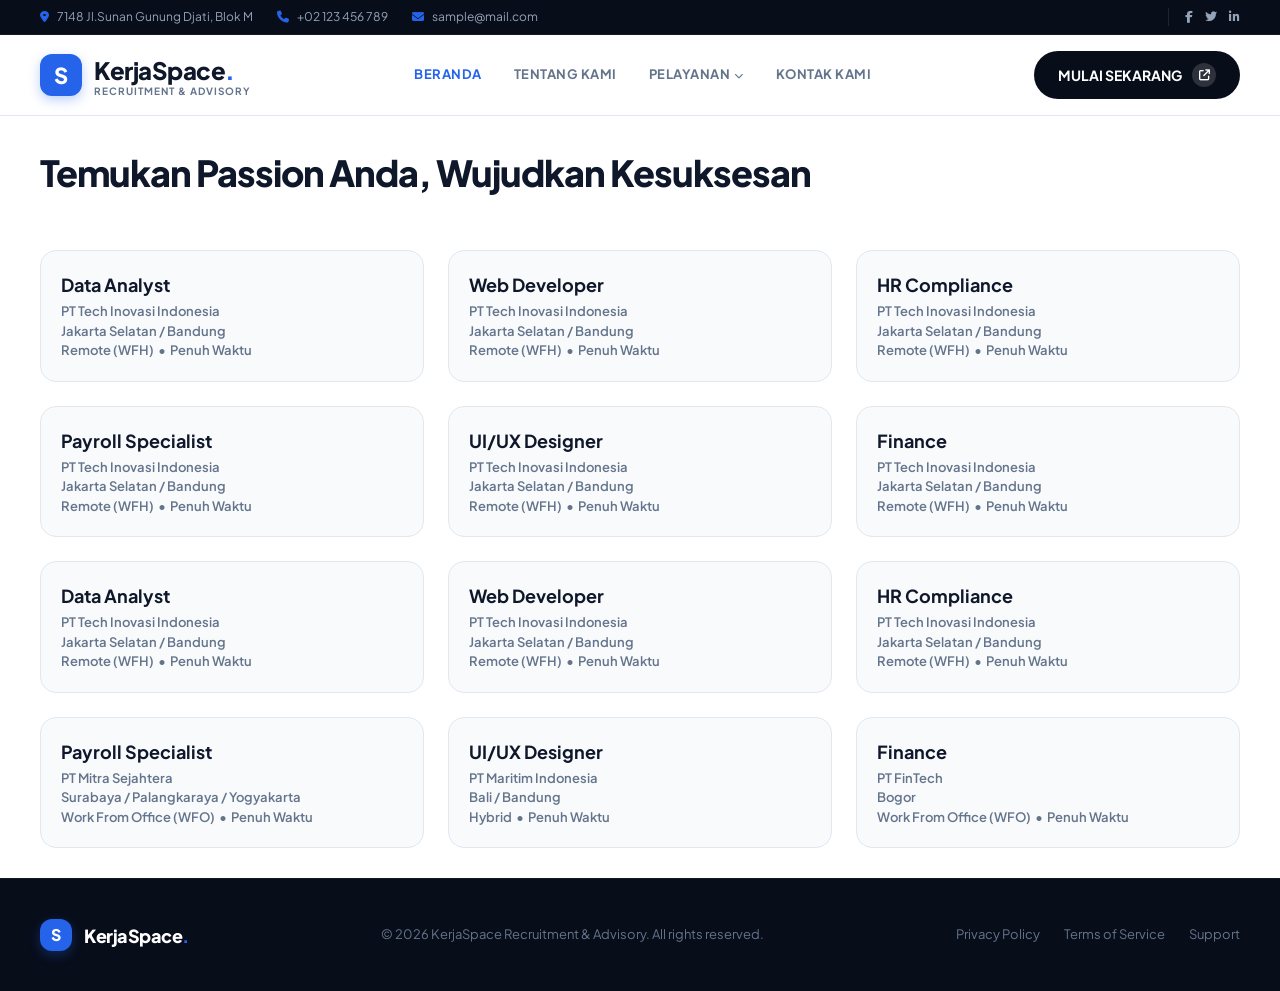
==== lowongan.html @ b77eb51c "first commit" ====
<!DOCTYPE html>
<html lang="id">
<head>
    <meta charset="UTF-8">
    <meta name="viewport" content="width=device-width, initial-scale=1.0">
    <title>KerjaSpace. - Recruitment & Advisory</title>
    
    <link rel="stylesheet" href="style.css">
    <!-- Font Awesome Icons -->
    <link rel="stylesheet" href="https://cdnjs.cloudflare.com/ajax/libs/font-awesome/6.4.0/css/all.min.css">
    
    <!-- Google Fonts: Plus Jakarta Sans -->
    <link rel="preconnect" href="https://fonts.googleapis.com">
    <link rel="preconnect" href="https://fonts.gstatic.com" crossorigin>
    <link href="https://fonts.googleapis.com/css2?family=Plus+Jakarta+Sans:wght@400;500;600;700;800&display=swap" rel="stylesheet">
    
</head>
<body>
      <!-- 1. TOP BAR -->
      <div class="top-bar">
        <div class="container">
            <div class="top-info">
                <div class="top-info-item">
                    <i class="fa-solid fa-location-dot"></i>
                    <span>7148 Jl.Sunan Gunung Djati, Blok M</span>
                </div>
                <div class="top-info-item">
                    <i class="fa-solid fa-phone"></i>
                    <span>+02 123 456 789</span>
                </div>
                <div class="top-info-item">
                    <i class="fa-solid fa-envelope"></i>
                    <span>sample@mail.com</span>
                </div>
            </div>
                <div class="top-socials">
                    <a href="#"><i class="fa-brands fa-facebook-f"></i></a>
                    <a href="#"><i class="fa-brands fa-twitter"></i></a>
                    <a href="#"><i class="fa-brands fa-linkedin-in"></i></a>
                </div>
        </div>
    </div>

   <!-- 2. NAVBAR -->
   <header class="navbar">
    <div class="container">
        <!-- Logo -->
        <a href="#" class="logo">
            <div class="logo-box">S</div>
            <div>
                <div class="logo-text">KerjaSpace<span>.</span></div>
                <div class="logo-sub">Recruitment & Advisory</div>
            </div>
        </a>

        <!-- Navigation Links -->
        <nav class="nav-links">
            <a href="index.html" class="nav-link active">Beranda</a>
            <a href="#about" class="nav-link">Tentang Kami</a>
            
            <div class="nav-dropdown">
                <a href="#services" class="nav-link dropdown-toggle">
                    Pelayanan <i class="fa-solid fa-chevron-down"></i>
                </a>
                <div class="dropdown-menu">
                    <a href="lowongan.html" class="dropdown-item">Lowongan Kerja</a>
                    <a href="#konsultasi" class="dropdown-item">Konsultasi Karier</a>
                    <a href="#pelatihan" class="dropdown-item">Pelatihan & Sourcing</a>
                </div>
            </div>
        
            <a href="#contact" class="nav-link">Kontak Kami</a>
        </nav>

        <!-- CTA Button -->
        <a href="#get-started" class="btn btn-dark">
            MULAI SEKARANG
            <span class="btn-icon"><i class="fa-solid fa-arrow-up-right-from-square"></i></span>
        </a>

        <!-- Mobile Toggle -->
        <button class="mobile-toggle" aria-label="Toggle navigation">
            <i class="fa-solid fa-bars"></i>
        </button>
    </div>
</header>

 <!-- 4. JOB CATEGORIES SECTION -->
 <section class="categories-jobs">
    <div class="container">
        <div class="section-header">
            <div class="section-header-left">
                <h2 class="section-title">Temukan Passion Anda, Wujudkan Kesuksesan</h2>
            </div>
        </div>

        <!-- Categories Grid -->
        <div class="categories-grid">
            
            <!-- Category 1 -->
            <div class="category-card">
                <!-- <div class="category-avatar">
                    <img src="https://images.unsplash.com/photo-1560250097-0b93528c311a?auto=format&fit=crop&w=150&q=80" alt="Benefits Manager">
                </div> -->
                <div class="category-info">
                    <h3>Data Analyst</h3>
                    <p>PT Tech Inovasi Indonesia</p>
                    <p>Jakarta Selatan / Bandung</p>
                    <p>Remote (WFH)  •  Penuh Waktu</p>
                </div>
            </div>

            <!-- Category 2 -->
            <div class="category-card">
                <!-- <div class="category-avatar">
                    <img src="https://images.unsplash.com/photo-1519085360753-af0119f7cbe7?auto=format&fit=crop&w=150&q=80" alt="Recruitment">
                </div> -->
                <div class="category-info">
                    <h3>Web Developer</h3>
                    <p>PT Tech Inovasi Indonesia</p>
                    <p>Jakarta Selatan / Bandung</p>
                    <p>Remote (WFH)  •  Penuh Waktu</p>
                </div>
            </div>

            <!-- Category 3 -->
            <div class="category-card">
                <!-- <div class="category-avatar">
                    <img src="https://images.unsplash.com/photo-1573497019940-1c28c88b4f3e?auto=format&fit=crop&w=150&q=80" alt="HR Compliance">
                </div> -->
                <div class="category-info">
                    <h3>HR Compliance</h3>
                    <p>PT Tech Inovasi Indonesia</p>
                    <p>Jakarta Selatan / Bandung</p>
                    <p>Remote (WFH)  •  Penuh Waktu</p>
                </div>
            </div>

            <!-- Category 4 -->
            <div class="category-card">
                <!-- <div class="category-avatar">
                    <img src="https://images.unsplash.com/photo-1580489944761-15a19d654956?auto=format&fit=crop&w=150&q=80" alt="Payroll Specialist">
                </div> -->
                <div class="category-info">
                    <h3>Payroll Specialist</h3>
                    <p>PT Tech Inovasi Indonesia</p>
                    <p>Jakarta Selatan / Bandung</p>
                    <p>Remote (WFH)  •  Penuh Waktu</p>
                </div>
            </div>

            <!-- Category 5 -->
            <div class="category-card">
                <!-- <div class="category-avatar">
                    <img src="https://images.unsplash.com/photo-1507003211169-0a1dd7228f2d?auto=format&fit=crop&w=150&q=80" alt="Sourcing HR">
                </div> -->
                <div class="category-info">
                    <h3>UI/UX Designer</h3>
                    <p>PT Tech Inovasi Indonesia</p>
                    <p>Jakarta Selatan / Bandung</p>
                    <p>Remote (WFH)  •  Penuh Waktu</p>
                </div>
            </div>

            <!-- Category 6 -->
            <div class="category-card">
                <!-- <div class="category-avatar">
                    <img src="https://images.unsplash.com/photo-1500648767791-00dcc994a43e?auto=format&fit=crop&w=150&q=80" alt="Talent Acquisition">
                </div> -->
                <div class="category-info">
                    <h3>Finance</h3>
                    <p>PT Tech Inovasi Indonesia</p>
                    <p>Jakarta Selatan / Bandung</p>
                    <p>Remote (WFH)  •  Penuh Waktu</p>
                </div>
            </div>

             <!-- Category 1 -->
             <div class="category-card">
                <!-- <div class="category-avatar">
                    <img src="https://images.unsplash.com/photo-1560250097-0b93528c311a?auto=format&fit=crop&w=150&q=80" alt="Benefits Manager">
                </div> -->
                <div class="category-info">
                    <h3>Data Analyst</h3>
                    <p>PT Tech Inovasi Indonesia</p>
                    <p>Jakarta Selatan / Bandung</p>
                    <p>Remote (WFH)  •  Penuh Waktu</p>
                </div>
            </div>

            <!-- Category 2 -->
            <div class="category-card">
                <!-- <div class="category-avatar">
                    <img src="https://images.unsplash.com/photo-1519085360753-af0119f7cbe7?auto=format&fit=crop&w=150&q=80" alt="Recruitment">
                </div> -->
                <div class="category-info">
                    <h3>Web Developer</h3>
                    <p>PT Tech Inovasi Indonesia</p>
                    <p>Jakarta Selatan / Bandung</p>
                    <p>Remote (WFH)  •  Penuh Waktu</p>
                </div>
            </div>

            <!-- Category 3 -->
            <div class="category-card">
                <!-- <div class="category-avatar">
                    <img src="https://images.unsplash.com/photo-1573497019940-1c28c88b4f3e?auto=format&fit=crop&w=150&q=80" alt="HR Compliance">
                </div> -->
                <div class="category-info">
                    <h3>HR Compliance</h3>
                    <p>PT Tech Inovasi Indonesia</p>
                    <p>Jakarta Selatan / Bandung</p>
                    <p>Remote (WFH)  •  Penuh Waktu</p>
                </div>
            </div>

            <!-- Category 4 -->
            <div class="category-card">
                <!-- <div class="category-avatar">
                    <img src="https://images.unsplash.com/photo-1580489944761-15a19d654956?auto=format&fit=crop&w=150&q=80" alt="Payroll Specialist">
                </div> -->
                <div class="category-info">
                    <h3>Payroll Specialist</h3>
                    <p>PT Mitra Sejahtera</p>
                    <p>Surabaya / Palangkaraya / Yogyakarta</p>
                    <p>Work From Office (WFO)  •  Penuh Waktu</p>
                </div>
            </div>

            <!-- Category 5 -->
            <div class="category-card">
                <!-- <div class="category-avatar">
                    <img src="https://images.unsplash.com/photo-1507003211169-0a1dd7228f2d?auto=format&fit=crop&w=150&q=80" alt="Sourcing HR">
                </div> -->
                <div class="category-info">
                    <h3>UI/UX Designer</h3>
                    <p>PT Maritim Indonesia</p>
                    <p>Bali / Bandung</p>
                    <p>Hybrid  •  Penuh Waktu</p>
                </div>
            </div>

            <!-- Category 6 -->
            <div class="category-card">
                <!-- <div class="category-avatar">
                    <img src="https://images.unsplash.com/photo-1500648767791-00dcc994a43e?auto=format&fit=crop&w=150&q=80" alt="Talent Acquisition">
                </div> -->
                <div class="category-info">
                    <h3>Finance</h3>
                    <p>PT FinTech</p>
                    <p>Bogor</p>
                    <p>Work From Office (WFO)  •  Penuh Waktu</p>
                </div>
            </div>

        </div>
    </div>
</section>
    <!-- FOOTER -->
    <footer class="footer">
        <div class="container">
            <div class="logo">
                <div class="logo-box" style="width: 32px; height: 32px; font-size: 16px;">S</div>
                <div class="logo-text" style="font-size: 18px; color: #fff;">KerjaSpace<span>.</span></div>
            </div>
            <div>&copy; 2026 KerjaSpace Recruitment & Advisory. All rights reserved.</div>
            <div class="footer-links">
                <a href="#">Privacy Policy</a>
                <a href="#">Terms of Service</a>
                <a href="#">Support</a>
            </div>
        </div>
    </footer>

    <script>
        const mobileToggle = document.querySelector('.mobile-toggle');
        const navLinks = document.querySelector('.nav-links');
      
        mobileToggle.addEventListener('click', () => {
          // Toggle class 'active' pada nav-links dan tombolnya
          navLinks.classList.toggle('active');
          mobileToggle.classList.toggle('active');
        });
      </script>
</body>
</html>
---- style.css ----
/* ==========================================================================
   1. CSS VARIABLES & RESET
   ========================================================================== */
:root {
    --primary-color: #2563eb;
    --primary-hover: #1d4ed8;
    --primary-dark: #1e40af;
    --dark-navy: #0b132b;
    --dark-bg: #080d1a;
    --text-dark: #0f172a;
    --text-muted: #64748b;
    --text-light: #94a3b8;
    --bg-light: #f8fafc;
    --border-color: #e2e8f0;
    --card-bg: #ffffff;
    --font-family: 'Plus Jakarta Sans', sans-serif;
    --radius-sm: 8px;
    --radius-md: 16px;
    --radius-lg: 24px;
    --radius-full: 9999px;
    --transition: all 0.3s ease;
}

*, *::before, *::after {
    box-sizing: border-box;
    margin: 0;
    padding: 0;
}

html {
    scroll-behavior: smooth;
}

body {
    font-family: var(--font-family);
    background-color: var(--bg-light);
    color: var(--text-dark);
    line-height: 1.5;
    -webkit-font-smoothing: antialiased;
}

a {
    text-decoration: none;
    color: inherit;
}

ul {
    list-style: none;
}

/* ==========================================================================
   2. LAYOUT & CONTAINERS
   ========================================================================== */
.container {
    width: 100%;
    max-width: 1240px;
    margin: 0 auto;
    padding: 0 20px;
}

/* Badges */
.badge {
    display: inline-flex;
    align-items: center;
    gap: 8px;
    padding: 6px 16px;
    border-radius: var(--radius-full);
    font-size: 12px;
    font-weight: 700;
    text-transform: uppercase;
    letter-spacing: 0.5px;
}

.badge-primary {
    background-color: #eff6ff;
    color: var(--primary-color);
    border: 1px solid #dbeafe;
}

.badge-dark {
    background-color: rgba(255, 255, 255, 0.08);
    color: var(--primary-color);
    border: 1px solid rgba(255, 255, 255, 0.1);
}

/* Buttons */
.btn {
    display: inline-flex;
    align-items: center;
    justify-content: center;
    gap: 10px;
    padding: 12px 24px;
    border-radius: var(--radius-full);
    font-size: 14px;
    font-weight: 700;
    cursor: pointer;
    transition: var(--transition);
    border: none;
}

.btn-icon {
    width: 24px;
    height: 24px;
    border-radius: 50%;
    display: flex;
    align-items: center;
    justify-content: center;
    font-size: 11px;
    transition: var(--transition);
}

.btn-primary {
    background-color: var(--primary-color);
    color: #ffffff;
    box-shadow: 0 10px 20px -5px rgba(37, 99, 235, 0.4);
}

.btn-primary .btn-icon {
    background-color: rgba(255, 255, 255, 0.2);
    color: #ffffff;
}

.btn-primary:hover {
    background-color: var(--primary-hover);
    transform: translateY(-2px);
}

.btn-primary:hover .btn-icon {
    background-color: #ffffff;
    color: var(--primary-color);
}

.btn-dark {
    background-color: var(--dark-bg);
    color: #ffffff;
}

.btn-dark .btn-icon {
    background-color: rgba(255, 255, 255, 0.15);
    color: #ffffff;
}

.btn-dark:hover {
    background-color: var(--primary-color);
    transform: translateY(-2px);
}

/* ==========================================================================
   3. TOP BAR
   ========================================================================== */
.top-bar {
    background-color: var(--dark-bg);
    color: var(--text-light);
    font-size: 12px;
    padding: 8px 0;
    border-bottom: 1px solid rgba(255, 255, 255, 0.05);
}

.top-bar .container {
    display: flex;
    justify-content: space-between;
    align-items: center;
    flex-wrap: wrap;
    gap: 12px;
}

.top-info {
    display: flex;
    align-items: center;
    gap: 24px;
    flex-wrap: wrap;
}

.top-info-item {
    display: flex;
    align-items: center;
    gap: 8px;
}

.top-info-item i {
    color: var(--primary-color);
}

.top-actions {
    display: flex;
    align-items: center;
    gap: 16px;
}

.lang-select {
    background: transparent;
    color: var(--text-light);
    border: none;
    font-size: 12px;
    cursor: pointer;
    outline: none;
    font-family: inherit;
}

.lang-select option {
    background-color: var(--dark-bg);
    color: #fff;
}

.top-socials {
    display: flex;
    align-items: center;
    gap: 12px;
    padding-left: 16px;
    border-left: 1px solid rgba(255, 255, 255, 0.1);
}

.top-socials a:hover {
    color: #ffffff;
}

/* ==========================================================================
   4. NAVBAR
   ========================================================================== */
.navbar {
    background-color: rgba(255, 255, 255, 0.95);
    backdrop-filter: blur(10px);
    position: sticky;
    top: 0;
    z-index: 100;
    border-bottom: 1px solid var(--border-color);
}

.navbar .container {
    display: flex;
    justify-content: space-between;
    align-items: center;
    height: 80px;
}

.mobile-toggle {
    display: none;
    background: none;
    border: none;
    font-size: 1.5rem;
    cursor: pointer;
    color: #1e293b;
  }
  
  @media (max-width: 768px) {
    .mobile-toggle {
      display: block;
    }
  
    .nav-links {
      display: none;
      position: absolute;
      top: 100%;
      left: 0;
      width: 100%;
      background-color: #ffffff;
      flex-direction: column;
      padding: 1.5rem;
      box-shadow: 0 4px 12px rgba(0, 0, 0, 0.1);
      z-index: 1000; 
      gap: 1rem;
    }
  
    /* KETIKA KLIK: Class 'active' ditambahkan lewat JS agar menu muncul */
    .nav-links.active {
      display: flex;
    }
  }

.nav-dropdown {
    position: relative;
    display: inline-block;
  }
  
  .dropdown-menu {
    display: none;
    position: absolute;
    top: 100%;
    left: 0;
    background-color: #ffffff;
    min-width: 200px;
    box-shadow: 0 4px 12px rgba(0, 0, 0, 0.1);
    border-radius: 8px;
    padding: 8px 0;
    z-index: 1000;
    flex-direction: column;
  }
  
  .dropdown-menu .dropdown-item {
    padding: 10px 16px;
    color: #1e293b;
    text-decoration: none;
    font-size: 0.95rem;
    display: block;
    transition: background 0.2s, color 0.2s;
  }
  
  .dropdown-menu .dropdown-item:hover {
    background-color: #f1f5f9;
    color: #2563eb;
  }
  
  .nav-dropdown:hover .dropdown-menu {
    display: flex;
  }
  
  .nav-dropdown:hover .fa-chevron-down {
    transform: rotate(180deg);
    transition: transform 0.3s ease;
  }
  
  @media (max-width: 768px) {
    .navbar, .container {
      position: relative;
    }
  
    .nav-links {
      display: none;
      position: absolute;
      top: 100%;    
      left: 0;
      right: 0;
      width: 100%;  
      background-color: #ffffff;
      flex-direction: column;
      align-items: center;
      padding: 2rem 1.5rem;
      box-shadow: 0 10px 20px rgba(0, 0, 0, 0.1);
      z-index: 1000;
      gap: 1.2rem;
    }
  
    .nav-links.active {
      display: flex;
    }
  }

.logo {
    display: flex;
    align-items: center;
    gap: 12px;
}

.logo-box {
    width: 42px;
    height: 42px;
    background-color: var(--primary-color);
    color: #ffffff;
    font-weight: 800;
    font-size: 22px;
    border-radius: 12px;
    display: flex;
    align-items: center;
    justify-content: center;
    box-shadow: 0 4px 12px rgba(37, 99, 235, 0.3);
}

.logo-text {
    font-size: 24px;
    font-weight: 800;
    color: var(--text-dark);
    letter-spacing: -0.5px;
}

.logo-text span {
    color: var(--primary-color);
}

.logo-sub {
    font-size: 10px;
    text-transform: uppercase;
    letter-spacing: 1px;
    color: var(--text-muted);
    font-weight: 700;
    margin-top: -4px;
}

.nav-links {
    display: flex;
    align-items: center;
    gap: 32px;
}

.nav-link {
    font-size: 13px;
    font-weight: 700;
    color: var(--text-muted);
    text-transform: uppercase;
    letter-spacing: 0.5px;
    display: flex;
    align-items: center;
    gap: 4px;
    transition: var(--transition);
}

.nav-link i {
    font-size: 9px;
}

.nav-link:hover, .nav-link.active {
    color: var(--primary-color);
}

.mobile-toggle {
    display: none;
    background: none;
    border: none;
    font-size: 24px;
    color: var(--text-dark);
    cursor: pointer;
}

/* ==========================================================================
   5. HERO SECTION
   ========================================================================== */
.hero {
    background: linear-gradient(135deg, #eef2ff 0%, #e0e7ff 50%, #dbeafe 100%);
    padding: 80px 0 100px;
    position: relative;
    overflow: hidden;
}

.hero::before {
    content: '';
    position: absolute;
    top: -100px;
    left: -100px;
    width: 400px;
    height: 400px;
    background: rgba(37, 99, 235, 0.1);
    border-radius: 50%;
    filter: blur(80px);
}

.hero-grid {
    display: grid;
    grid-template-columns: 1.2fr 0.8fr;
    gap: 60px;
    align-items: center;
}

.hero-content {
    display: flex;
    flex-direction: column;
    gap: 24px;
}

.hero-title {
    font-size: 54px;
    font-weight: 800;
    line-height: 1.15;
    color: var(--text-dark);
    letter-spacing: -1.5px;
}

.hero-title-highlight {
    background: linear-gradient(90deg, var(--primary-color), #3b82f6);
    -webkit-background-clip: text;
    -webkit-text-fill-color: transparent;
}

.hero-description {
    font-size: 18px;
    color: var(--text-muted);
    max-width: 540px;
    line-height: 1.6;
}

.hero-actions {
    display: flex;
    align-items: center;
    gap: 16px;
    flex-wrap: wrap;
}

/* Partners Logos */
.hero-partners {
    margin-top: 24px;
    padding-top: 32px;
    border-top: 1px solid rgba(0, 0, 0, 0.08);
}

.partners-title {
    font-size: 12px;
    font-weight: 700;
    text-transform: uppercase;
    letter-spacing: 1px;
    color: var(--text-muted);
    margin-bottom: 20px;
}

.partners-logos {
    display: flex;
    align-items: center;
    gap: 40px;
}

.partner-item {
    font-size: 22px;
    font-weight: 800;
    color: #334155;
    display: flex;
    align-items: center;
    gap: 8px;
    letter-spacing: -0.5px;
}

.partner-item i {
    color: var(--primary-color);
    font-size: 24px;
}

/* Hero Image Graphic */
.hero-image-wrapper {
    position: relative;
    display: flex;
    justify-content: center;
    align-items: flex-start;
    margin-top: -30px;
}

.hero-card {
    width: 100%;
    max-width: 500px;
    height: 500px;
}

.hero-card img {
    width: 100%;
    height: 100%;
    opacity: 0.9;
}

@keyframes float {
    0%, 100% { transform: translateY(0); }
    50% { transform: translateY(-10px); }
}

/* ==========================================================================
   6. JOB CATEGORIES SECTION
   ========================================================================== */
.categories {
    padding: 100px 0;
    background-color: #ffffff;
}

.categories-jobs {
    padding: 30px 0;
    background-color: #ffffff;
}
.section-header {
    display: flex;
    justify-content: space-between;
    align-items: flex-end;
    margin-bottom: 50px;
    flex-wrap: wrap;
    gap: 20px;
}

.section-header-left {
    display: flex;
    flex-direction: column;
    gap: 12px;
}

.section-title {
    font-size: 36px;
    font-weight: 800;
    color: var(--text-dark);
    letter-spacing: -1px;
}

.categories-grid {
    display: grid;
    grid-template-columns: repeat(3, 1fr);
    gap: 24px;
}

.category-card {
    background-color: var(--bg-light);
    border: 1px solid var(--border-color);
    border-radius: var(--radius-md);
    padding: 20px;
    display: flex;
    align-items: center;
    gap: 16px;
    transition: var(--transition);
    cursor: pointer;
}

.category-card:hover {
    background-color: #ffffff;
    border-color: #bfdbfe;
    box-shadow: 0 20px 30px -10px rgba(0, 0, 0, 0.08);
    transform: translateY(-4px);
}

.category-avatar {
    width: 64px;
    height: 64px;
    border-radius: var(--radius-md);
    overflow: hidden;
    flex-shrink: 0;
}

.category-avatar img {
    width: 100%;
    height: 100%;
    object-fit: cover;
    transition: var(--transition);
}

.category-card:hover .category-avatar img {
    transform: scale(1.1);
}

.category-info h3 {
    font-size: 18px;
    font-weight: 700;
    color: var(--text-dark);
    margin-bottom: 4px;
    transition: var(--transition);
}

.category-card:hover .category-info h3 {
    color: var(--primary-color);
}

.category-info p {
    font-size: 13px;
    color: var(--text-muted);
    font-weight: 600;
}

/* ==========================================================================
   7. DARK FEATURE SECTION
   ========================================================================== */
.features-dark {
    background-color: var(--dark-navy);
    color: #ffffff;
    padding: 100px 0;
    position: relative;
}

.features-dark .section-header {
    justify-content: center;
    text-align: center;
}

.features-dark .section-title {
    color: #ffffff;
}

.features-grid-4 {
    display: grid;
    grid-template-columns: repeat(4, 1fr);
    gap: 32px;
    margin-bottom: 40px;
}

.features-grid-3 {
    display: grid;
    grid-template-columns: repeat(3, 1fr);
    gap: 32px;
    max-width: 900px;
    margin: 0 auto;
}

.feature-box {
    text-align: center;
    display: flex;
    flex-direction: column;
    align-items: center;
}

.feature-icon-box {
    width: 64px;
    height: 64px;
    background-color: var(--primary-color);
    color: #ffffff;
    border-radius: 20px;
    display: flex;
    align-items: center;
    justify-content: center;
    font-size: 24px;
    margin-bottom: 20px;
    box-shadow: 0 10px 25px rgba(37, 99, 235, 0.4);
    transition: var(--transition);
}

.feature-box:hover .feature-icon-box {
    transform: scale(1.1) rotate(5deg);
}

.feature-box h3 {
    font-size: 18px;
    font-weight: 700;
    margin-bottom: 8px;
}

.feature-box p {
    font-size: 13px;
    color: var(--text-light);
    line-height: 1.6;
    max-width: 240px;
}

/* ==========================================================================
   8. FOOTER
   ========================================================================== */
.footer {
    background-color: var(--dark-bg);
    color: var(--text-muted);
    padding: 40px 0;
    border-top: 1px solid rgba(255, 255, 255, 0.05);
    font-size: 13px;
}

.footer .container {
    display: flex;
    justify-content: space-between;
    align-items: center;
    flex-wrap: wrap;
    gap: 20px;
}

.footer-links {
    display: flex;
    gap: 24px;
}

.footer-links a:hover {
    color: #ffffff;
}

/* ==========================================================================
   9. RESPONSIVE MEDIA QUERIES
   ========================================================================== */
@media (max-width: 1024px) {
    .hero-title {
        font-size: 42px;
    }

    .categories-grid {
        grid-template-columns: repeat(2, 1fr);
    }

    .features-grid-4 {
        grid-template-columns: repeat(2, 1fr);
    }

    .features-grid-3 {
        grid-template-columns: repeat(2, 1fr);
    }
}

@media (max-width: 768px) {
    .top-bar {
        display: none;
    }

    .nav-links {
        display: none;
    }

    .mobile-toggle {
        display: block;
    }

    .hero-grid {
        grid-template-columns: 1fr;
        gap: 40px;
    }

    .hero-image-wrapper {
        margin-top: 20px;
    }

    .section-title {
        font-size: 28px;
    }

    .categories-grid {
        grid-template-columns: 1fr;
    }

    .features-grid-4, .features-grid-3 {
        grid-template-columns: 1fr;
    }

    .footer .container {
        flex-direction: column;
        text-align: center;
    }
}
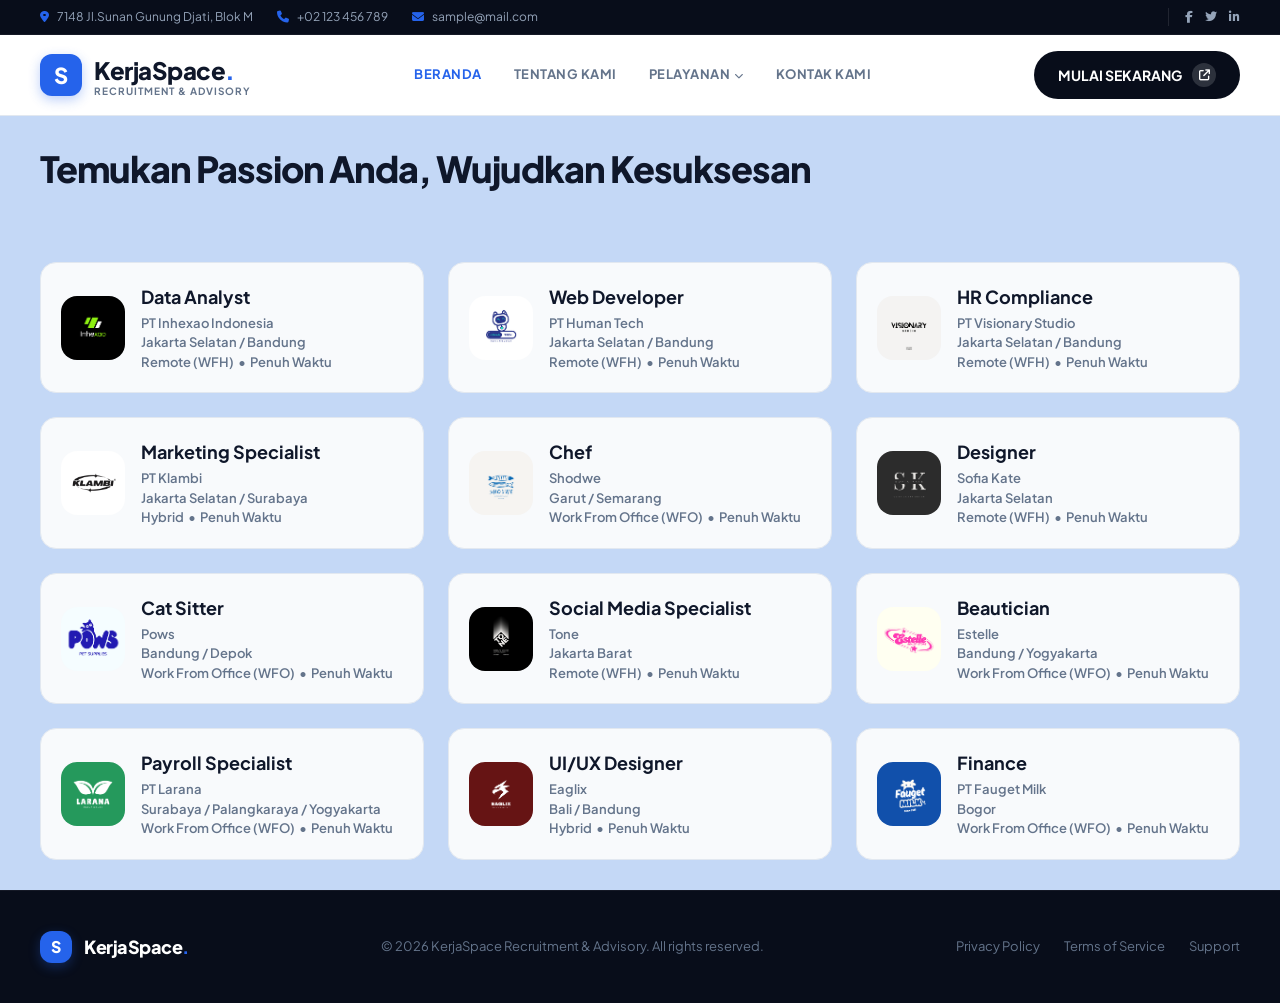
==== commit e54b575f: "update:thursday" ====
--- a/lowongan.html
+++ b/lowongan.html
@@ -16,7 +16,7 @@
     
 </head>
 <body>
-      <!-- 1. TOP BAR -->
+      <!-- TOP BAR -->
       <div class="top-bar">
         <div class="container">
             <div class="top-info">
@@ -41,7 +41,7 @@
         </div>
     </div>
 
-   <!-- 2. NAVBAR -->
+   <!-- NAVBAR -->
    <header class="navbar">
     <div class="container">
         <!-- Logo -->
@@ -56,14 +56,14 @@
         <!-- Navigation Links -->
         <nav class="nav-links">
             <a href="index.html" class="nav-link active">Beranda</a>
-            <a href="#about" class="nav-link">Tentang Kami</a>
+            <a href="index.html#about" class="nav-link">Tentang Kami</a>
             
             <div class="nav-dropdown">
                 <a href="#services" class="nav-link dropdown-toggle">
                     Pelayanan <i class="fa-solid fa-chevron-down"></i>
                 </a>
                 <div class="dropdown-menu">
-                    <a href="lowongan.html" class="dropdown-item">Lowongan Kerja</a>
+                    <a href="#categories" class="dropdown-item">Lowongan Kerja</a>
                     <a href="#konsultasi" class="dropdown-item">Konsultasi Karier</a>
                     <a href="#pelatihan" class="dropdown-item">Pelatihan & Sourcing</a>
                 </div>
@@ -85,7 +85,7 @@
     </div>
 </header>
 
- <!-- 4. JOB CATEGORIES SECTION -->
+ <!-- JOB CATEGORIES SECTION -->
  <section class="categories-jobs">
     <div class="container">
         <div class="section-header">
@@ -99,12 +99,12 @@
             
             <!-- Category 1 -->
             <div class="category-card">
-                <!-- <div class="category-avatar">
-                    <img src="https://images.unsplash.com/photo-1560250097-0b93528c311a?auto=format&fit=crop&w=150&q=80" alt="Benefits Manager">
-                </div> -->
+                <div class="category-avatar">
+                    <img src="assets/images/inhexao.png" alt="Data Analyst">
+                </div>
                 <div class="category-info">
                     <h3>Data Analyst</h3>
-                    <p>PT Tech Inovasi Indonesia</p>
+                    <p>PT Inhexao Indonesia</p>
                     <p>Jakarta Selatan / Bandung</p>
                     <p>Remote (WFH)  •  Penuh Waktu</p>
                 </div>
@@ -112,12 +112,12 @@
 
             <!-- Category 2 -->
             <div class="category-card">
-                <!-- <div class="category-avatar">
-                    <img src="https://images.unsplash.com/photo-1519085360753-af0119f7cbe7?auto=format&fit=crop&w=150&q=80" alt="Recruitment">
-                </div> -->
+                <div class="category-avatar">
+                    <img src="assets/images/humantech.png" alt="Web Developer">
+                </div>
                 <div class="category-info">
                     <h3>Web Developer</h3>
-                    <p>PT Tech Inovasi Indonesia</p>
+                    <p>PT Human Tech</p>
                     <p>Jakarta Selatan / Bandung</p>
                     <p>Remote (WFH)  •  Penuh Waktu</p>
                 </div>
@@ -125,12 +125,12 @@
 
             <!-- Category 3 -->
             <div class="category-card">
-                <!-- <div class="category-avatar">
-                    <img src="https://images.unsplash.com/photo-1573497019940-1c28c88b4f3e?auto=format&fit=crop&w=150&q=80" alt="HR Compliance">
-                </div> -->
+                <div class="category-avatar">
+                    <img src="assets/images/visionary.png" alt="HR Compliance">
+                </div>
                 <div class="category-info">
                     <h3>HR Compliance</h3>
-                    <p>PT Tech Inovasi Indonesia</p>
+                    <p>PT Visionary Studio</p>
                     <p>Jakarta Selatan / Bandung</p>
                     <p>Remote (WFH)  •  Penuh Waktu</p>
                 </div>
@@ -138,116 +138,116 @@
 
             <!-- Category 4 -->
             <div class="category-card">
-                <!-- <div class="category-avatar">
-                    <img src="https://images.unsplash.com/photo-1580489944761-15a19d654956?auto=format&fit=crop&w=150&q=80" alt="Payroll Specialist">
-                </div> -->
+                <div class="category-avatar">
+                    <img src="assets/images/klambi.png" alt="Marketing Specialist">
+                </div>
+                <div class="category-info">
+                    <h3>Marketing Specialist</h3>
+                    <p>PT Klambi</p>
+                    <p>Jakarta Selatan / Surabaya</p>
+                    <p>Hybrid  •  Penuh Waktu</p>
+                </div>
+            </div>
+
+            <!-- Category 5 -->
+            <div class="category-card">
+                <div class="category-avatar">
+                    <img src="assets/images/shodwe.png" alt="Chef">
+                </div>
+                <div class="category-info">
+                    <h3>Chef</h3>
+                    <p>Shodwe</p>
+                    <p>Garut / Semarang</p>
+                    <p>Work From Office (WFO)  •  Penuh Waktu</p>
+                </div>
+            </div>
+
+            <!-- Category 6 -->
+            <div class="category-card">
+                <div class="category-avatar">
+                    <img src="assets/images/sk.png" alt="Designer">
+                </div>
+                <div class="category-info">
+                    <h3>Designer</h3>
+                    <p>Sofia Kate</p>
+                    <p>Jakarta Selatan</p>
+                    <p>Remote (WFH)  •  Penuh Waktu</p>
+                </div>
+            </div>
+
+             <!-- Category 7 -->
+             <div class="category-card">
+                <div class="category-avatar">
+                    <img src="assets/images/pows.png" alt="Cat Sitter">
+                </div>
+                <div class="category-info">
+                    <h3>Cat Sitter</h3>
+                    <p>Pows</p>
+                    <p>Bandung / Depok</p>
+                    <p>Work From Office (WFO)  •  Penuh Waktu</p>
+                </div>
+            </div>
+
+            <!-- Category 8 -->
+            <div class="category-card">
+                <div class="category-avatar">
+                    <img src="assets/images/tone.png" alt="Social Media Specialist">
+                </div>
+                <div class="category-info">
+                    <h3>Social Media Specialist</h3>
+                    <p>Tone</p>
+                    <p>Jakarta Barat</p>
+                    <p>Remote (WFH)  •  Penuh Waktu</p>
+                </div>
+            </div>
+
+            <!-- Category 9 -->
+            <div class="category-card">
+                <div class="category-avatar">
+                    <img src="assets/images/estelle.png" alt="Beautician ">
+                </div>
+                <div class="category-info">
+                    <h3>Beautician</h3>
+                    <p>Estelle</p>
+                    <p>Bandung / Yogyakarta</p>
+                    <p>Work From Office (WFO)  •  Penuh Waktu</p>
+                </div>
+            </div>
+
+            <!-- Category 10 -->
+            <div class="category-card">
+                <div class="category-avatar">
+                    <img src="assets/images/larana.png" alt="Payroll Specialist">
+                </div>
                 <div class="category-info">
                     <h3>Payroll Specialist</h3>
-                    <p>PT Tech Inovasi Indonesia</p>
-                    <p>Jakarta Selatan / Bandung</p>
-                    <p>Remote (WFH)  •  Penuh Waktu</p>
-                </div>
-            </div>
-
-            <!-- Category 5 -->
-            <div class="category-card">
-                <!-- <div class="category-avatar">
-                    <img src="https://images.unsplash.com/photo-1507003211169-0a1dd7228f2d?auto=format&fit=crop&w=150&q=80" alt="Sourcing HR">
-                </div> -->
+                    <p>PT Larana</p>
+                    <p>Surabaya / Palangkaraya / Yogyakarta</p>
+                    <p>Work From Office (WFO)  •  Penuh Waktu</p>
+                </div>
+            </div>
+
+            <!-- Category 11 -->
+            <div class="category-card">
+                <div class="category-avatar">
+                    <img src="assets/images/eaglix.png" alt="UI/UX Designer">
+                </div>
                 <div class="category-info">
                     <h3>UI/UX Designer</h3>
-                    <p>PT Tech Inovasi Indonesia</p>
-                    <p>Jakarta Selatan / Bandung</p>
-                    <p>Remote (WFH)  •  Penuh Waktu</p>
-                </div>
-            </div>
-
-            <!-- Category 6 -->
-            <div class="category-card">
-                <!-- <div class="category-avatar">
-                    <img src="https://images.unsplash.com/photo-1500648767791-00dcc994a43e?auto=format&fit=crop&w=150&q=80" alt="Talent Acquisition">
-                </div> -->
-                <div class="category-info">
-                    <h3>Finance</h3>
-                    <p>PT Tech Inovasi Indonesia</p>
-                    <p>Jakarta Selatan / Bandung</p>
-                    <p>Remote (WFH)  •  Penuh Waktu</p>
-                </div>
-            </div>
-
-             <!-- Category 1 -->
-             <div class="category-card">
-                <!-- <div class="category-avatar">
-                    <img src="https://images.unsplash.com/photo-1560250097-0b93528c311a?auto=format&fit=crop&w=150&q=80" alt="Benefits Manager">
-                </div> -->
-                <div class="category-info">
-                    <h3>Data Analyst</h3>
-                    <p>PT Tech Inovasi Indonesia</p>
-                    <p>Jakarta Selatan / Bandung</p>
-                    <p>Remote (WFH)  •  Penuh Waktu</p>
-                </div>
-            </div>
-
-            <!-- Category 2 -->
-            <div class="category-card">
-                <!-- <div class="category-avatar">
-                    <img src="https://images.unsplash.com/photo-1519085360753-af0119f7cbe7?auto=format&fit=crop&w=150&q=80" alt="Recruitment">
-                </div> -->
-                <div class="category-info">
-                    <h3>Web Developer</h3>
-                    <p>PT Tech Inovasi Indonesia</p>
-                    <p>Jakarta Selatan / Bandung</p>
-                    <p>Remote (WFH)  •  Penuh Waktu</p>
-                </div>
-            </div>
-
-            <!-- Category 3 -->
-            <div class="category-card">
-                <!-- <div class="category-avatar">
-                    <img src="https://images.unsplash.com/photo-1573497019940-1c28c88b4f3e?auto=format&fit=crop&w=150&q=80" alt="HR Compliance">
-                </div> -->
-                <div class="category-info">
-                    <h3>HR Compliance</h3>
-                    <p>PT Tech Inovasi Indonesia</p>
-                    <p>Jakarta Selatan / Bandung</p>
-                    <p>Remote (WFH)  •  Penuh Waktu</p>
-                </div>
-            </div>
-
-            <!-- Category 4 -->
-            <div class="category-card">
-                <!-- <div class="category-avatar">
-                    <img src="https://images.unsplash.com/photo-1580489944761-15a19d654956?auto=format&fit=crop&w=150&q=80" alt="Payroll Specialist">
-                </div> -->
-                <div class="category-info">
-                    <h3>Payroll Specialist</h3>
-                    <p>PT Mitra Sejahtera</p>
-                    <p>Surabaya / Palangkaraya / Yogyakarta</p>
-                    <p>Work From Office (WFO)  •  Penuh Waktu</p>
-                </div>
-            </div>
-
-            <!-- Category 5 -->
-            <div class="category-card">
-                <!-- <div class="category-avatar">
-                    <img src="https://images.unsplash.com/photo-1507003211169-0a1dd7228f2d?auto=format&fit=crop&w=150&q=80" alt="Sourcing HR">
-                </div> -->
-                <div class="category-info">
-                    <h3>UI/UX Designer</h3>
-                    <p>PT Maritim Indonesia</p>
+                    <p>Eaglix</p>
                     <p>Bali / Bandung</p>
                     <p>Hybrid  •  Penuh Waktu</p>
                 </div>
             </div>
 
-            <!-- Category 6 -->
-            <div class="category-card">
-                <!-- <div class="category-avatar">
-                    <img src="https://images.unsplash.com/photo-1500648767791-00dcc994a43e?auto=format&fit=crop&w=150&q=80" alt="Talent Acquisition">
-                </div> -->
+            <!-- Category 12 -->
+            <div class="category-card">
+                <div class="category-avatar">
+                    <img src="assets/images/milk.png" alt="Finance">
+                </div>
                 <div class="category-info">
                     <h3>Finance</h3>
-                    <p>PT FinTech</p>
+                    <p>PT Fauget Milk</p>
                     <p>Bogor</p>
                     <p>Work From Office (WFO)  •  Penuh Waktu</p>
                 </div>
--- a/style.css
+++ b/style.css
@@ -537,17 +537,158 @@
     50% { transform: translateY(-10px); }
 }
 
+/* Styling Section Tentang Kami */
+.about-section {
+    padding: 80px 0;
+    background-color: #f8fafc;
+}
+
+.about-grid {
+    display: grid;
+    grid-template-columns: 1fr 1fr;
+    gap: 3rem;
+    align-items: center;
+}
+
+.section-badge {
+    display: inline-block;
+    background-color: #dbeafe;
+    color: #2563eb;
+    font-size: 0.8rem;
+    font-weight: 700;
+    padding: 6px 14px;
+    border-radius: 50px;
+    letter-spacing: 1px;
+    margin-bottom: 1rem;
+}
+
+.section-title {
+    font-size: 2rem;
+    color: #0f172a;
+    line-height: 1.3;
+    margin-bottom: 1.2rem;
+}
+
+.about-desc {
+    color: #475569;
+    line-height: 1.7;
+    margin-bottom: 2rem;
+    font-size: 1rem;
+}
+
+/* Fitur List */
+.about-features {
+    display: flex;
+    flex-direction: column;
+    gap: 1.2rem;
+}
+
+.feature-item {
+    display: flex;
+    align-items: flex-start;
+    gap: 1rem;
+}
+
+.feature-icon {
+    background-color: #2563eb;
+    color: #ffffff;
+    width: 28px;
+    height: 28px;
+    border-radius: 50%;
+    display: flex;
+    align-items: center;
+    justify-content: center;
+    font-size: 0.8rem;
+    flex-shrink: 0;
+    margin-top: 3px;
+}
+
+.feature-item h4 {
+    color: #0f172a;
+    font-size: 1.05rem;
+    margin-bottom: 4px;
+}
+
+.feature-item p {
+    color: #64748b;
+    font-size: 0.9rem;
+    line-height: 1.5;
+}
+
+/* Kartu Visi & Misi */
+.about-cards {
+    display: flex;
+    flex-direction: column;
+    gap: 1.5rem;
+}
+
+.vm-card {
+    background-color: #ffffff;
+    padding: 1.8rem;
+    border-radius: 16px;
+    box-shadow: 0 4px 20px rgba(0, 0, 0, 0.05);
+    border: 1px solid #e2e8f0;
+}
+
+.vm-icon {
+    width: 44px;
+    height: 44px;
+    background-color: #eff6ff;
+    color: #2563eb;
+    border-radius: 10px;
+    display: flex;
+    align-items: center;
+    justify-content: center;
+    font-size: 1.2rem;
+    margin-bottom: 1rem;
+}
+
+.vm-card h3 {
+    color: #0f172a;
+    font-size: 1.25rem;
+    margin-bottom: 0.8rem;
+}
+
+.vm-card p, .vm-card ul {
+    color: #475569;
+    font-size: 0.95rem;
+    line-height: 1.6;
+}
+
+.vm-card ul {
+    padding-left: 1.2rem;
+    display: flex;
+    flex-direction: column;
+    gap: 0.5rem;
+}
+
+/* Responsif untuk Tablet & HP */
+@media (max-width: 768px) {
+    .about-section {
+        padding: 60px 0;
+    }
+
+    .about-grid {
+        grid-template-columns: 1fr;
+        gap: 2.5rem;
+    }
+
+    .section-title {
+        font-size: 1.6rem;
+    }
+}
+
 /* ==========================================================================
    6. JOB CATEGORIES SECTION
    ========================================================================== */
 .categories {
     padding: 100px 0;
-    background-color: #ffffff;
+    background-color:  hsla(216, 77%, 76%, 0.511);
 }
 
 .categories-jobs {
     padding: 30px 0;
-    background-color: #ffffff;
+    background-color: hsla(216, 77%, 76%, 0.511);
 }
 .section-header {
     display: flex;
